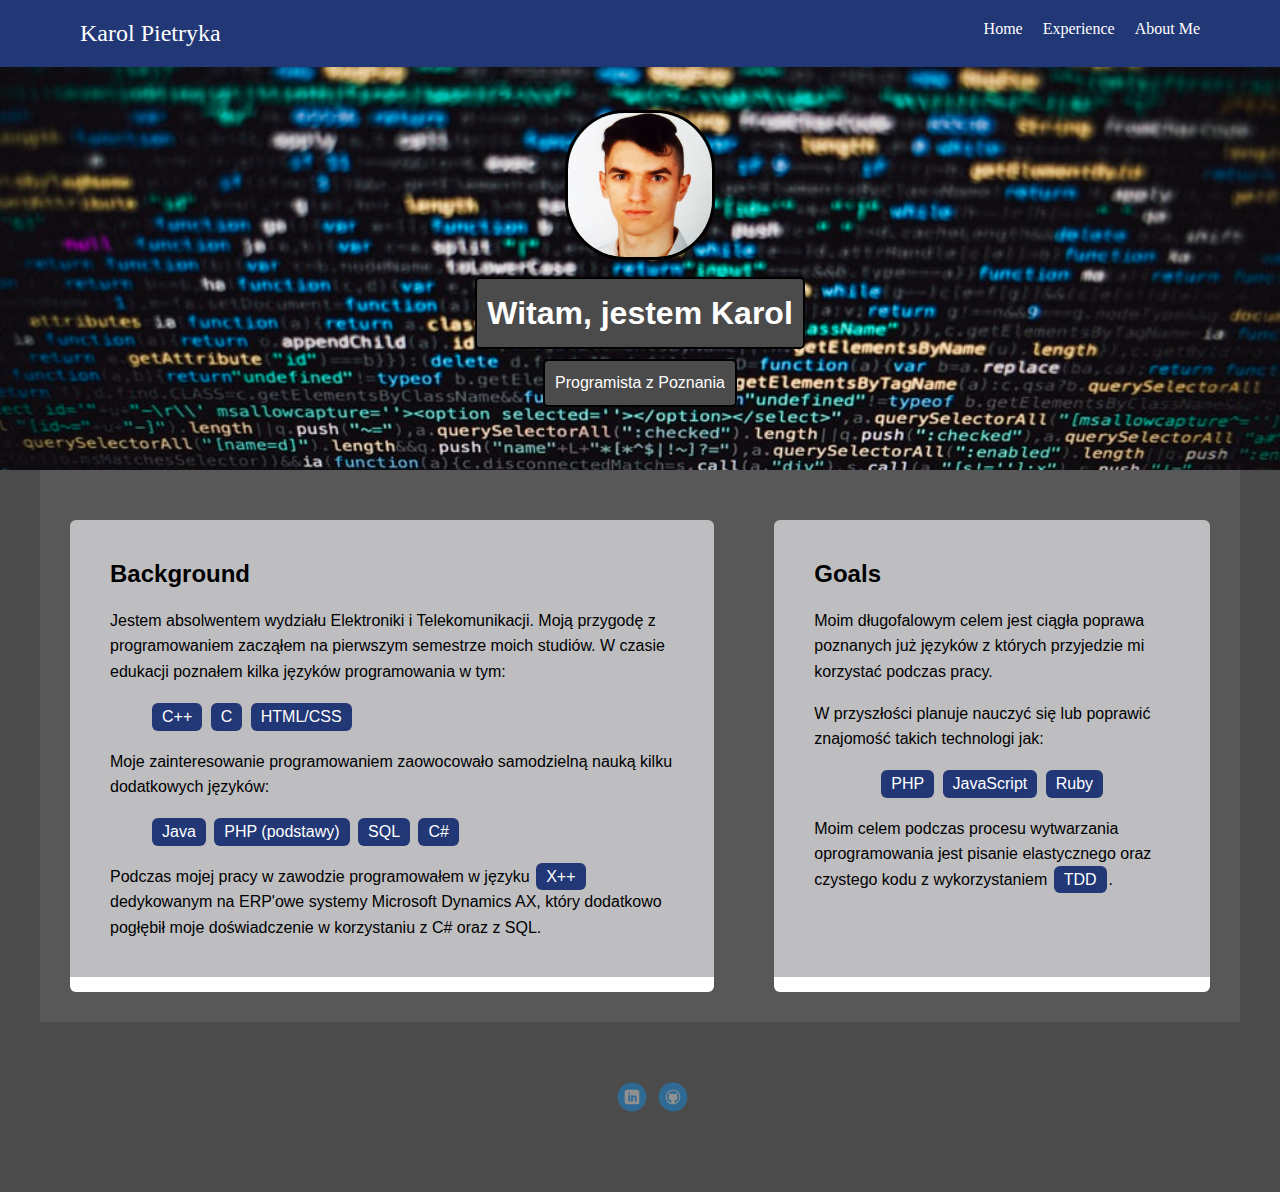
==== CV/index.html @ 0c3af0f0 "First version of CV website" ====
<!doctype html>
<html lang="pl">
<head>
  <meta charset="utf-8">
  <title>Karol Pietryka - Profil Curriculum Vitae</title>
  <meta name="viewport" content="width=device-width, initial-scale=1.0">
  <link rel="stylesheet" href="styles.css" type="text/css"/>
  </head>
  <body>

    <div class="main-nav">
        <ul class="nav">
          <li class="name">Karol Pietryka</li>
          <li><a href="index.html">Home</a></li>
          <li><a href="experience.html">Experience</a></li>
		  <li><a href="aboutMe.html">About Me</a></li>
        </ul>
    </div>

    <header>
      <img src="images/avatarPhoto.jpg" alt="Avatar" class="profile-image">
      <h1 class="tag name">Witam, jestem Karol</h1>
      <p class="tag location">Programista z Poznania</p>
    </header>

    <main class="flex">
      <div class="card">
        <h2>Background</h2>
       <p>
		Jestem absolwentem wydziału Elektroniki i Telekomunikacji. Moją przygodę z programowaniem zacząłem na pierwszym semestrze moich studiów. W czasie edukacji poznałem kilka języków programowania w tym:
	   </p>
		<ul class="languages university">
			<li>C++</li>
			<li>C</li>
			<li>HTML/CSS</li>
		</ul>
	   <p>
		Moje zainteresowanie programowaniem zaowocowało samodzielną nauką kilku dodatkowych języków:
	   </p>
	    <ul class="languages home">
			<li>Java</li>
			<li>PHP (podstawy)</li>
			<li>SQL</li>
			<li>C#</li>
		</ul>
		<p>
			Podczas mojej pracy w zawodzie programowałem w języku <span class="important">X++</span> dedykowanym na ERP'owe systemy Microsoft Dynamics AX, który dodatkowo pogłębił moje doświadczenie w korzystaniu z C# oraz z SQL.
		</p>     
      </div> 

      <div class="card">
        <h2>Goals</h2>
        <p>
			Moim długofalowym celem jest ciągła poprawa poznanych już języków z których przyjedzie mi 	korzystać podczas pracy.
		</p>
		<p>
		W przyszłości planuje nauczyć się lub poprawić znajomość takich technologi jak:
        <ul class="skillsToImprove">
          <li>PHP</li>
          <li>JavaScript</li>
          <li>Ruby</li>
        </ul>
		</p>
		<p>
			Moim celem podczas procesu wytwarzania oprogramowania jest pisanie elastycznego oraz czystego kodu z wykorzystaniem <span class="important">TDD</span>.
		</p>
      </div> 

    </main>
    <footer>
      
      <ul>
        <li><a href=https://www.linkedin.com/in/karol-pietryka-97ab7a199/" class="social linkedin">LinkedIn</a></li>
        <li><a href="https://github.com/KarolPietryka" class="social github">Github</a></li>
      </ul>
    </footer>
  </body>
  </html>
---- CV/styles.css ----
/* Global Layout Set-up */
* { 
  box-sizing: border-box;
}

@font-face {
	font-family: 'Title_Author';
	/*src: url('fonts/Bebas_Neue/BebasNeue-Regular.ttf');*/
	src: url('fonts/orbitron/orbitron-variablefont_wght.ttf');		
}
  
body {
  margin: 0;
  padding: 0;
  text-align: center;
  font-family: 'Roboto', sans-serif;
  color: #222;
  background: #4b4b4b;
  width: 100%;

}
/* Link Styles */

a {
  text-decoration: none;
  color: white;
}
a:hover {
  color: #6633ff;
}

/* Section Styles */
/* Navigation */
.main-nav {
  width: 100%;
  background-color: #223776;
  min-height: 30px;
  padding: 10px;
  position: fixed;
  text-align: center;
  font-family: 'Title_Author';

}
.nav {
  display: flex;
  justify-content: space-around;
  list-style-type: none;
  margin: 0 auto;
  padding: 0;
}

.nav .name {
    display: block;
    margin-right: auto;
    color: white;
	font-size: 24px;
}
.nav li {
  padding: 10px 10px 10px 10px;
}
.nav a {
  transition: all 1.0s;
}
.nav a:hover {
  color: #330033;
  font-size: 120%;
}
/* Header */
header {
  text-align: center;
  background: url('images/photo-1550645612-83f5d594b671.png');
  background-size: cover;
  overflow: hidden;
  padding-top: 60px;
}
header {
  line-height: 1.5;
}
header .profile-image {
  margin-top: 50px;
  width: 150px;
  height: 150px;
  border-radius: 40%;
  border: 3px solid black;
  transition: all 1.8s;
}
header .profile-image:hover {
  transform: scale(1.2) rotate(370deg);
}
.tag {
  background-color: #4b4b4b;
  color: white;
  padding: 10px;
  border-radius: 5px;
  display: table;
  margin: 10px auto;
  border: 2px solid black;
} 

/* Flex */
.flex{
	background: #585858;
}

.card {
  margin: 30px;
  padding: 20px 40px 20px;
  max-width: 700px;
  text-align: left;
  background: #bebec0;
  color:black;
  border-bottom: 15px solid white;
  border-radius: 6px;
  transition: all .5s;
}
.card:hover {
  border-color: #223776;
}
.card.experienceCard{
	max-width: 400px;
}
.languages li{
  border-radius: 6px;
  display: inline-block;
  background: #223776;
  color: white;
  padding: 5px 10px;
  margin: 2px;
}
span.important{
	
  border-radius: 6px;
  background: #223776;
  color: white;
  padding: 5px 10px;
  margin: 2px;
}
ul.skillsToImprove {
  padding: 0;
  text-align: center;
}

.skillsToImprove li {
  border-radius: 6px;
  display: inline-block;
  background: #223776;
  color: white;
  padding: 5px 10px;
  margin: 2px;
}


footer {
  width: 100%;
  min-height: 30px;
  padding: 20px 0 40px 20px;
}

footer .copyright {
  top: -8px;
  font-size: .75em;
}

footer ul {
  list-style-type: none;
  margin: 0;
  padding: 0;
}

footer ul li {
  display: inline-block;
}

a.social {
  display: inline-block;
  text-indent: -9999px;
  margin-left: 5px;
  width: 30px;
  height: 30px;
  background-size: 30px 30px;
  opacity: .4;
  transition: all .5s;
}

a.linkedin {
  background-image: url(images/linkedin.svg);
}

a.github {
  background-image: url(images/github.svg);
}
a.social:hover {
  opacity: 1;
}
.clearfix {
  clear: both;
}


/* Image for Experience Section*/

IMG.displayed {
    display: block;
    margin-left: auto;
    margin-right: auto }

/* Styles for larger screens */
@media screen and (min-width: 720px) {
  
  .flex {
      display: -ms-flexbox;      /* TWEENER - IE 10 */
      display: flex; 
      max-width: 1200px;
      -ms-flex-pack: distribute;
      justify-content: space-around;
      margin: 0 auto;
  }

  header {
    min-height: 470px;
  }

  .nav {
    max-width: 1200px;
    padding: 0 30px;
  }


  main {
    padding-top: 20px;
  }

  main p {
    line-height: 1.6em;
  }

  footer {
    font-size: 1.3em;
    max-width: 1200px;
    margin: 40px auto;
  }

}
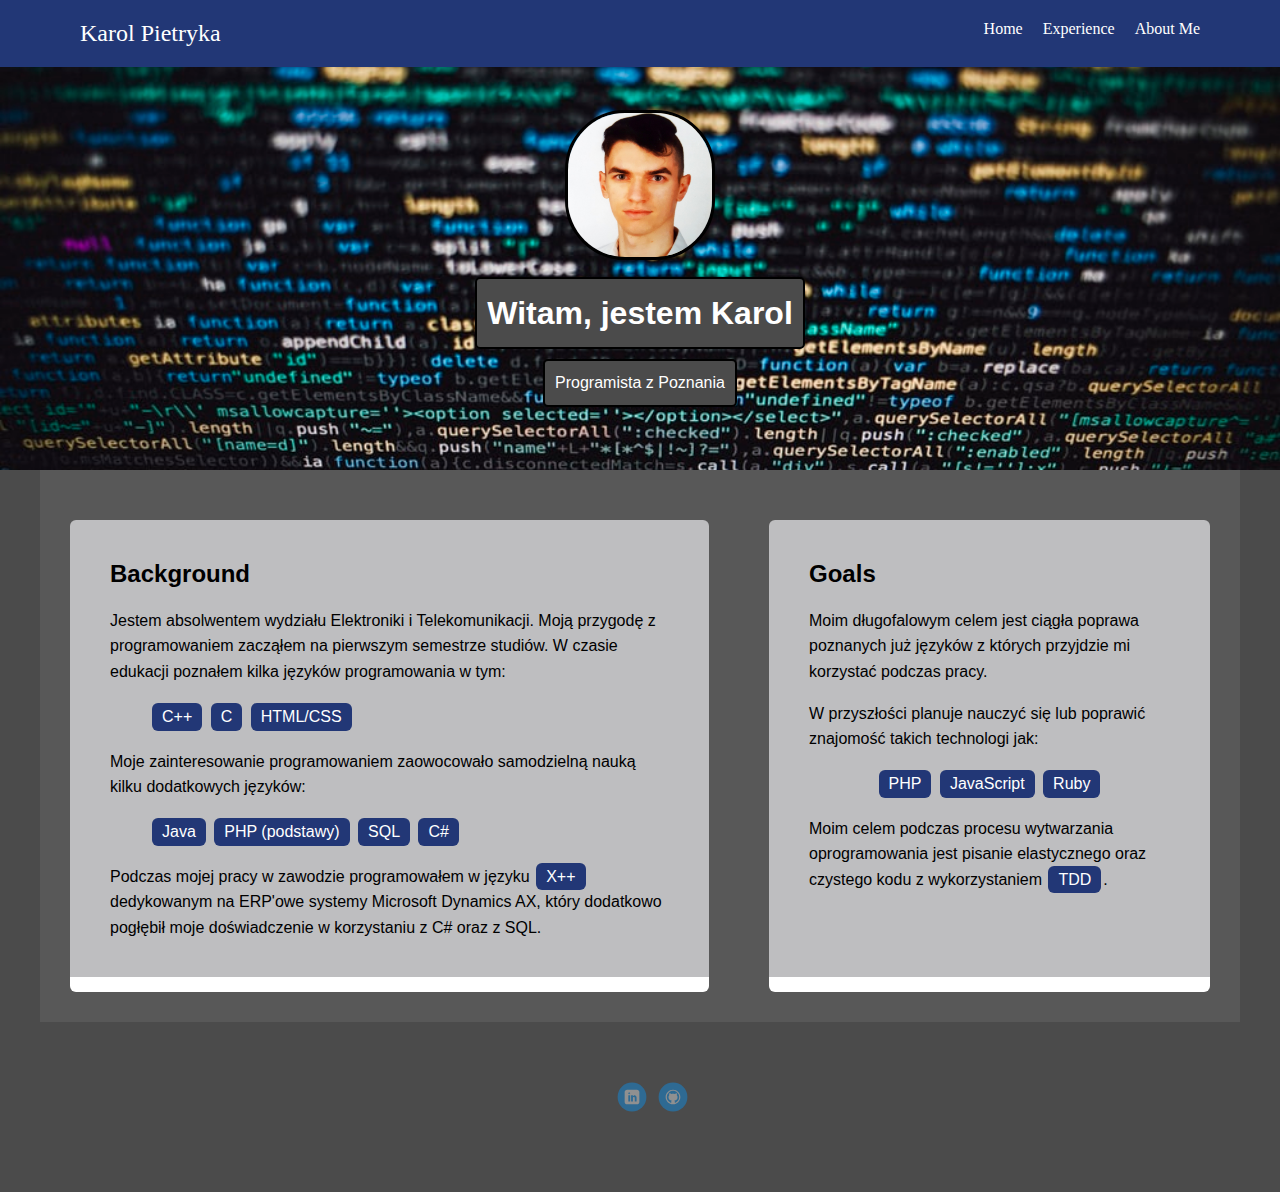
==== commit 26499fdf: "Fix text bugs" ====
--- a/CV/index.html
+++ b/CV/index.html
@@ -27,7 +27,7 @@
       <div class="card">
         <h2>Background</h2>
        <p>
-		Jestem absolwentem wydziału Elektroniki i Telekomunikacji. Moją przygodę z programowaniem zacząłem na pierwszym semestrze moich studiów. W czasie edukacji poznałem kilka języków programowania w tym:
+		Jestem absolwentem wydziału Elektroniki i Telekomunikacji. Moją przygodę z programowaniem zacząłem na pierwszym semestrze studiów. W czasie edukacji poznałem kilka języków programowania w tym:
 	   </p>
 		<ul class="languages university">
 			<li>C++</li>
@@ -51,7 +51,7 @@
       <div class="card">
         <h2>Goals</h2>
         <p>
-			Moim długofalowym celem jest ciągła poprawa poznanych już języków z których przyjedzie mi 	korzystać podczas pracy.
+			Moim długofalowym celem jest ciągła poprawa poznanych już języków z których przyjdzie mi 	korzystać podczas pracy.
 		</p>
 		<p>
 		W przyszłości planuje nauczyć się lub poprawić znajomość takich technologi jak:
